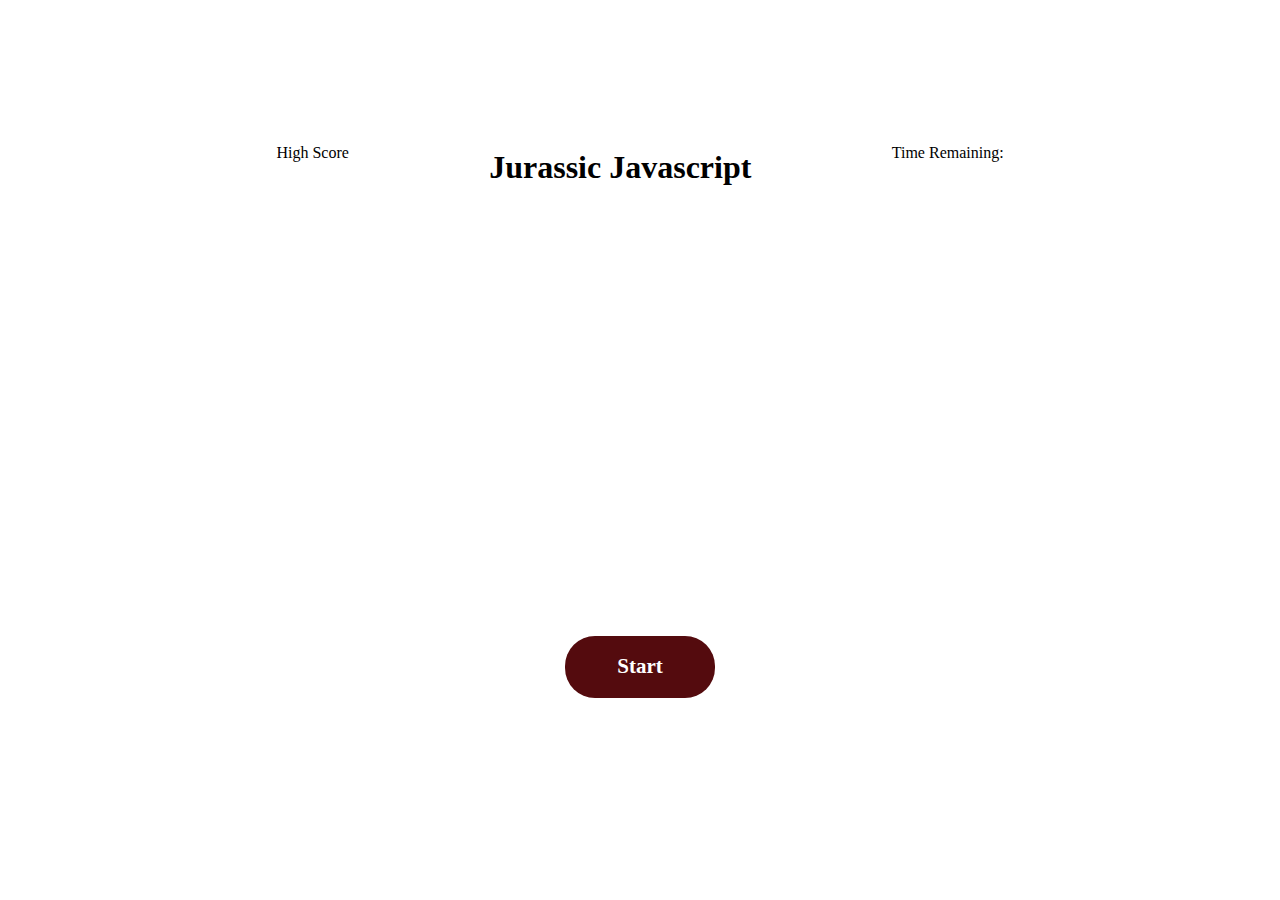
==== index.html @ f790de28 "added objects array, question variables and the beginning of a question loop" ====
<!DOCTYPE html>
<html lang="en">
<head>
    <meta charset="UTF-8">
    <meta http-equiv="X-UA-Compatible" content="IE=edge">
    <meta name="viewport" content="width=device-width, initial-scale=1.0">
    <title>Javascript Quiz</title>
    <link rel="stylesheet" href="./assets/css/styles.css">
</head>
<body>
    <section id="quiz-container">
        <header>
            <div id="high-score">
                <p>High Score</p>
            </div>
            <div class="title">
                <h1>Jurassic Javascript</h1>
            </div> 
            <div id="time-countdown">
                <p>Time Remaining:</p>
            </div>
        </header>
        
        <section id="display-box-a">
            <h2></h2>
        </section>
        <section id="display-box-b">
            <h3></h3>
        </section>
        
        <footer>
            <div id="resultDisplay">
                
            </div>
        </footer>
    </section>
    <div id="button-style">
        <button class="start-btn">
            <h2>Start</h2>
        </button>
    </div>  
    <script src="./assets/js/script.js"></script>
</body>
</html>
---- assets/css/styles.css ----
:root {
    --background: #004e66;
    --text-light: #e4edf1;
    --bold-text: #540b0e;
}
header {
    /* background-color: var(--background); */
    display: flex;
    justify-content: space-evenly;
    
}
#quiz-container {
    margin: 10vw;
    display: block;
    flex-direction: column;
    justify-content: center; 
}
.start-btn {
    display:table;
    position:relative;
    font-style:normal; 
    font-weight:normal; 
    font-family:"Open Sans"; 
    font-size:14px;
    margin:0 auto;
    outline: 1px;;
    background-color: var(--bold-text);
    color:#fff;
    border:none;
    text-align:center;
    cursor:pointer;
    border-radius:30px;
    width: 150px;
    }
button-style {
    display: flex;
    align-items: center;
    text-align:center
}
#display-box-a, #display-box-b {
    display: flex;
    justify-content: center;
    align-items: baseline;
    height: 150px;
}

#display-box-a {
    font-weight: 700;
    color: var(--bold-text);
}
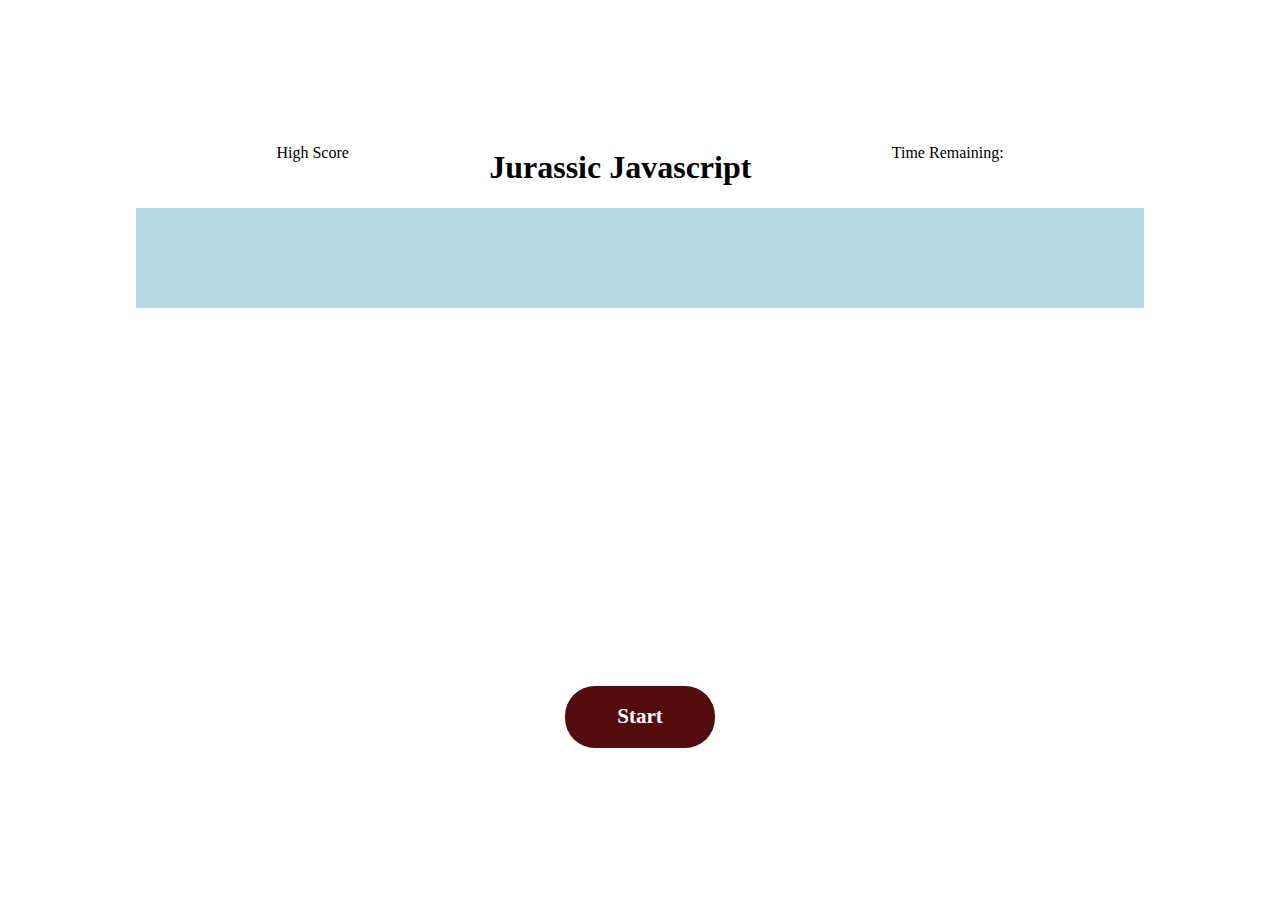
==== commit 21cf91c0: "indext state added" ====
--- a/index.html
+++ b/index.html
@@ -22,15 +22,20 @@
         </header>
         
         <section id="display-box-a">
-            <h2></h2>
+            <h2 id="question-text"></h2>
         </section>
         <section id="display-box-b">
-            <h3></h3>
+            <div id="question-container">
+                    <button id="question-a"></button>
+                    <button id="question-b"></button>
+                    <button id="question-c"></button>
+                    <button id="question-d"></button>
+            </div>
         </section>
         
         <footer>
             <div id="resultDisplay">
-                
+
             </div>
         </footer>
     </section>
--- a/assets/css/styles.css
+++ b/assets/css/styles.css
@@ -37,14 +37,32 @@
     align-items: center;
     text-align:center
 }
-#display-box-a, #display-box-b {
+#display-box-a {
     display: flex;
     justify-content: center;
     align-items: baseline;
-    height: 150px;
+    height: 100px;
+    background-color: #b6dae5;
 }
+#display-box-b {
+    display: flex;
+    justify-content: center;
+    align-items: baseline;
+    height: 250px;
+    background-color: #b6dae5;
+}
+
 
 #display-box-a {
     font-weight: 700;
     color: var(--bold-text);
 }
+
+#question-container button {
+    background-color: #f0cf88;
+    padding: 10px;
+    border-radius: 15px;
+    display: flex;
+    flex-direction: column;
+    margin:5px;
+}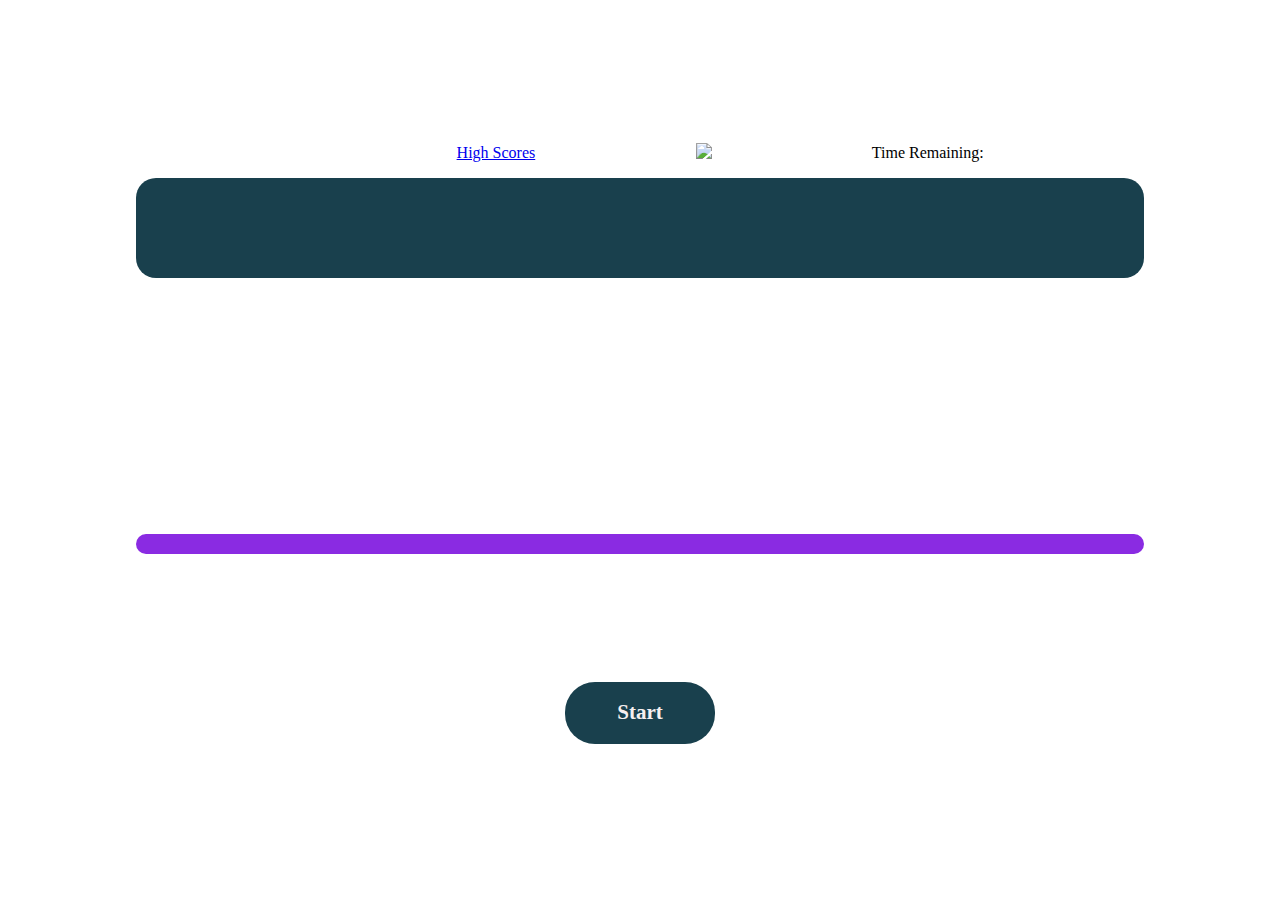
==== commit ba5126d3: "readme and css adjustments" ====
--- a/index.html
+++ b/index.html
@@ -6,19 +6,23 @@
     <meta name="viewport" content="width=device-width, initial-scale=1.0">
     <title>Javascript Quiz</title>
     <link rel="stylesheet" href="./assets/css/styles.css">
+    <!-- CSS only -->
+<link href="https://cdn.jsdelivr.net/npm/bootstrap@5.0.0-beta2/dist/css/bootstrap.min.css" rel="stylesheet" integrity="sha384-BmbxuPwQa2lc/FVzBcNJ7UAyJxM6wuqIj61tLrc4wSX0szH/Ev+nYRRuWlolflfl" crossorigin="anonymous">
 </head>
 <body>
     <section id="quiz-container">
         <header>
+            <nav class="navbar navbar-expand-lg navbar-light bg-light"></nav>
             <div id="high-score">
-                <p>High Score</p>
+                <a href="./score.html">High Scores</a>
             </div>
             <div class="title">
-                <h1>Jurassic Javascript</h1>
+                <img src="./assets/images/jurassic-01-01.png">
             </div> 
             <div id="time-countdown">
                 <p>Time Remaining:</p>
             </div>
+        </nav>
         </header>
         
         <section id="display-box-a">
@@ -26,15 +30,18 @@
         </section>
         <section id="display-box-b">
             <div id="question-container">
-                    <button id="question-a"></button>
-                    <button id="question-b"></button>
-                    <button id="question-c"></button>
-                    <button id="question-d"></button>
+                    <button id="question-a" class="btn btn-danger"></button>
+                    <button id="question-b" class="btn btn-danger"></button>
+                    <button id="question-c" class="btn btn-danger"></button>
+                    <button id="question-d" class="btn btn-danger"></button>
             </div>
         </section>
         
         <footer>
             <div id="resultDisplay">
+
+            </div>
+            <div id="next">
 
             </div>
         </footer>
--- a/assets/css/styles.css
+++ b/assets/css/styles.css
@@ -1,19 +1,25 @@
 :root {
     --background: #004e66;
     --text-light: #e4edf1;
-    --bold-text: #540b0e;
+    --bold-text: #fdfcfb;
 }
 header {
     /* background-color: var(--background); */
     display: flex;
     justify-content: space-evenly;
+    align-items: center;
     
+}
+
+.title img {
+    width: 30vw;;
 }
 #quiz-container {
     margin: 10vw;
     display: block;
     flex-direction: column;
     justify-content: center; 
+    border-radius: 30px;
 }
 .start-btn {
     display:table;
@@ -24,8 +30,8 @@
     font-size:14px;
     margin:0 auto;
     outline: 1px;;
-    background-color: var(--bold-text);
-    color:#fff;
+    background-color: #19404d;
+    color:rgb(245, 239, 239);
     border:none;
     text-align:center;
     cursor:pointer;
@@ -42,14 +48,17 @@
     justify-content: center;
     align-items: baseline;
     height: 100px;
-    background-color: #b6dae5;
+    background-color: #19404d;
+    border-radius:20px;
 }
 #display-box-b {
     display: flex;
     justify-content: center;
     align-items: baseline;
     height: 250px;
-    background-color: #b6dae5;
+    background-color: #ffffff;
+    border-radius:20px;
+    border: 3px dotted black;
 }
 
 
@@ -59,10 +68,55 @@
 }
 
 #question-container button {
-    background-color: #f0cf88;
+    background-color: #bdf77b;
     padding: 10px;
     border-radius: 15px;
     display: flex;
     flex-direction: column;
     margin:5px;
+    color: #032631;
+}
+
+#scorelist-titles {
+    background-color: #032631;
+    display: flex;
+    justify-content: space-evenly;
+    color:#e4edf1
+}
+
+#score-stats {
+    display: flex;
+    justify-content: space-evenly;
+    align-items: center;
+    background-color: rgb(11, 23, 24);
+}
+
+#user-list, #score-list {
+    padding: 10px;
+}
+
+#user-list{
+    display: flex;
+    justify-content: space-evenly;
+}
+
+.user {
+    display: flex;
+    align-items: center;
+}
+#next {
+    display: flex;
+    justify-content: center;
+    padding:  10px;
+    background-color: blueviolet;
+    border-radius: 20px;
+    color: white;
+}
+#next:hover {
+    background-color: purple;
+}
+
+#resultDisplay, h2 {
+    display: flex;
+    justify-content: center;
 }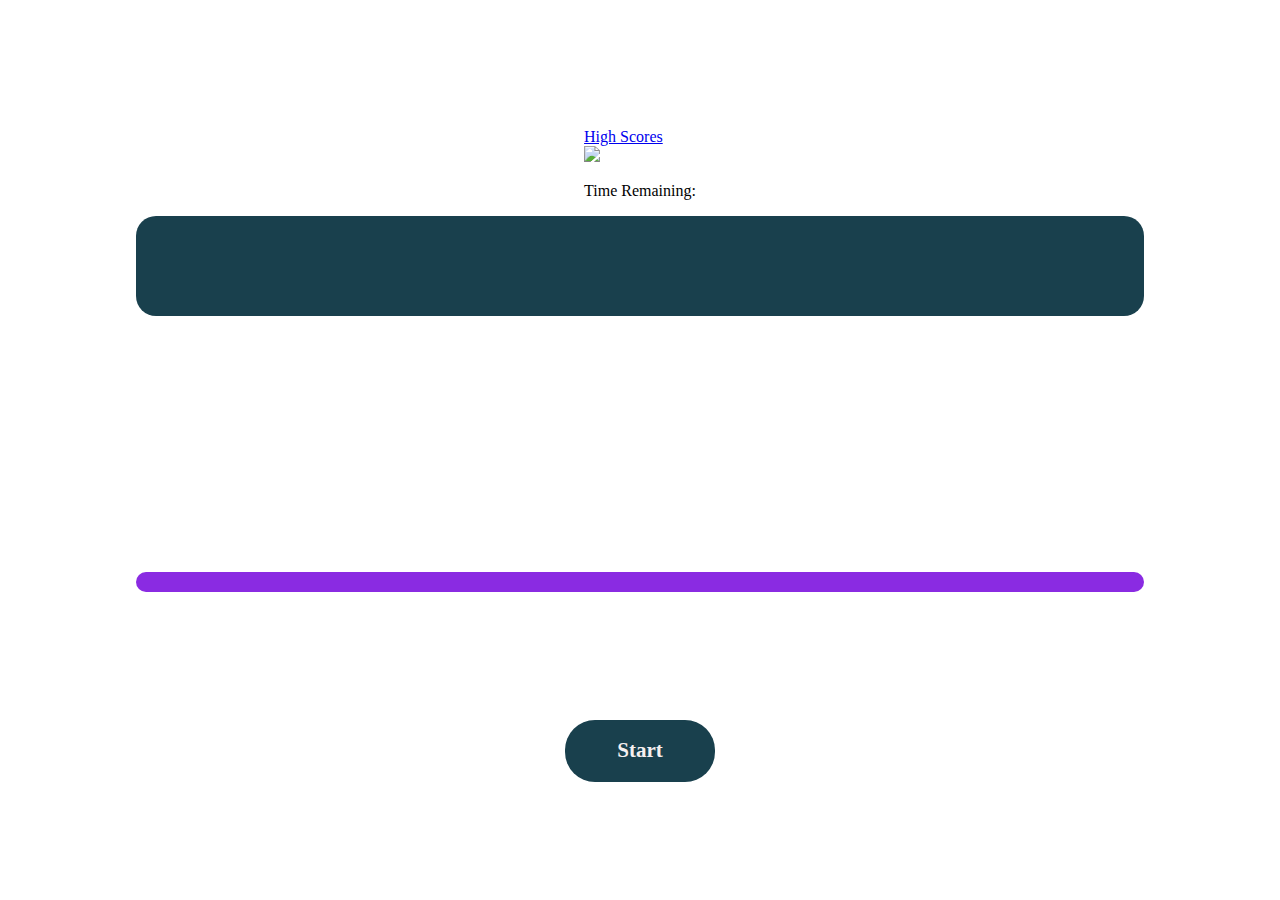
==== commit db80b4bb: "added planning screenshot and cleaned up code" ====
--- a/index.html
+++ b/index.html
@@ -1,56 +1,51 @@
 <!DOCTYPE html>
 <html lang="en">
-<head>
-    <meta charset="UTF-8">
-    <meta http-equiv="X-UA-Compatible" content="IE=edge">
-    <meta name="viewport" content="width=device-width, initial-scale=1.0">
-    <title>Javascript Quiz</title>
-    <link rel="stylesheet" href="./assets/css/styles.css">
-    <!-- CSS only -->
-<link href="https://cdn.jsdelivr.net/npm/bootstrap@5.0.0-beta2/dist/css/bootstrap.min.css" rel="stylesheet" integrity="sha384-BmbxuPwQa2lc/FVzBcNJ7UAyJxM6wuqIj61tLrc4wSX0szH/Ev+nYRRuWlolflfl" crossorigin="anonymous">
-</head>
-<body>
-    <section id="quiz-container">
-        <header>
-            <nav class="navbar navbar-expand-lg navbar-light bg-light"></nav>
-            <div id="high-score">
-                <a href="./score.html">High Scores</a>
-            </div>
-            <div class="title">
-                <img src="./assets/images/jurassic-01-01.png">
-            </div> 
-            <div id="time-countdown">
-                <p>Time Remaining:</p>
-            </div>
-        </nav>
-        </header>
-        
-        <section id="display-box-a">
-            <h2 id="question-text"></h2>
+    <head>
+        <meta charset="UTF-8">
+        <meta http-equiv="X-UA-Compatible" content="IE=edge">
+        <meta name="viewport" content="width=device-width, initial-scale=1.0">
+        <title>Javascript Quiz</title>
+        <link rel="stylesheet" href="./assets/css/styles.css">
+        <link href="https://cdn.jsdelivr.net/npm/bootstrap@5.0.0-beta2/dist/css/bootstrap.min.css" rel="stylesheet" integrity="sha384-BmbxuPwQa2lc/FVzBcNJ7UAyJxM6wuqIj61tLrc4wSX0szH/Ev+nYRRuWlolflfl" crossorigin="anonymous">
+    </head>
+    <body>
+        <section id="quiz-container">
+            <header>
+                <nav class="navbar navbar-expand-lg navbar-light bg-light">
+                    <div id="high-score">
+                        <a href="./score.html">High Scores</a>
+                    </div>
+                    <div class="title">
+                        <img src="./assets/images/jurassic-01-01.png">
+                    </div> 
+                    <div id="time-countdown">
+                        <p>Time Remaining:</p>
+                    </div>
+                </nav>
+            </header>
+            <section id="display-box-a">
+                <h2 id="question-text"></h2>
+            </section>
+            <section id="display-box-b">
+                <div id="question-container">
+                        <button id="question-a" class="btn btn-danger"></button>
+                        <button id="question-b" class="btn btn-danger"></button>
+                        <button id="question-c" class="btn btn-danger"></button>
+                        <button id="question-d" class="btn btn-danger"></button>
+                </div>
+            </section>
+            <footer>
+                <div id="resultDisplay">
+                </div>
+                <div id="next">
+                </div> 
+            </footer> 
         </section>
-        <section id="display-box-b">
-            <div id="question-container">
-                    <button id="question-a" class="btn btn-danger"></button>
-                    <button id="question-b" class="btn btn-danger"></button>
-                    <button id="question-c" class="btn btn-danger"></button>
-                    <button id="question-d" class="btn btn-danger"></button>
-            </div>
-        </section>
-        
-        <footer>
-            <div id="resultDisplay">
-
-            </div>
-            <div id="next">
-
-            </div>
-        </footer>
-    </section>
-    <div id="button-style">
-        <button class="start-btn">
-            <h2>Start</h2>
-        </button>
-    </div>  
-    <script src="./assets/js/script.js"></script>
-</body>
+        <div id="button-style">
+            <button class="start-btn">
+                <h2>Start</h2>
+            </button>
+        </div>      
+        <script src="./assets/js/script.js"></script>
+    </body>
 </html>--- a/assets/css/styles.css
+++ b/assets/css/styles.css
@@ -4,11 +4,9 @@
     --bold-text: #fdfcfb;
 }
 header {
-    /* background-color: var(--background); */
     display: flex;
     justify-content: space-evenly;
     align-items: center;
-    
 }
 
 .title img {
@@ -38,11 +36,6 @@
     border-radius:30px;
     width: 150px;
     }
-button-style {
-    display: flex;
-    align-items: center;
-    text-align:center
-}
 #display-box-a {
     display: flex;
     justify-content: center;
@@ -60,13 +53,10 @@
     border-radius:20px;
     border: 3px dotted black;
 }
-
-
 #display-box-a {
     font-weight: 700;
     color: var(--bold-text);
 }
-
 #question-container button {
     background-color: #bdf77b;
     padding: 10px;
@@ -76,14 +66,12 @@
     margin:5px;
     color: #032631;
 }
-
 #scorelist-titles {
     background-color: #032631;
     display: flex;
     justify-content: space-evenly;
     color:#e4edf1
 }
-
 #score-stats {
     display: flex;
     justify-content: space-evenly;
@@ -94,12 +82,10 @@
 #user-list, #score-list {
     padding: 10px;
 }
-
 #user-list{
     display: flex;
     justify-content: space-evenly;
 }
-
 .user {
     display: flex;
     align-items: center;
@@ -115,7 +101,6 @@
 #next:hover {
     background-color: purple;
 }
-
 #resultDisplay, h2 {
     display: flex;
     justify-content: center;
